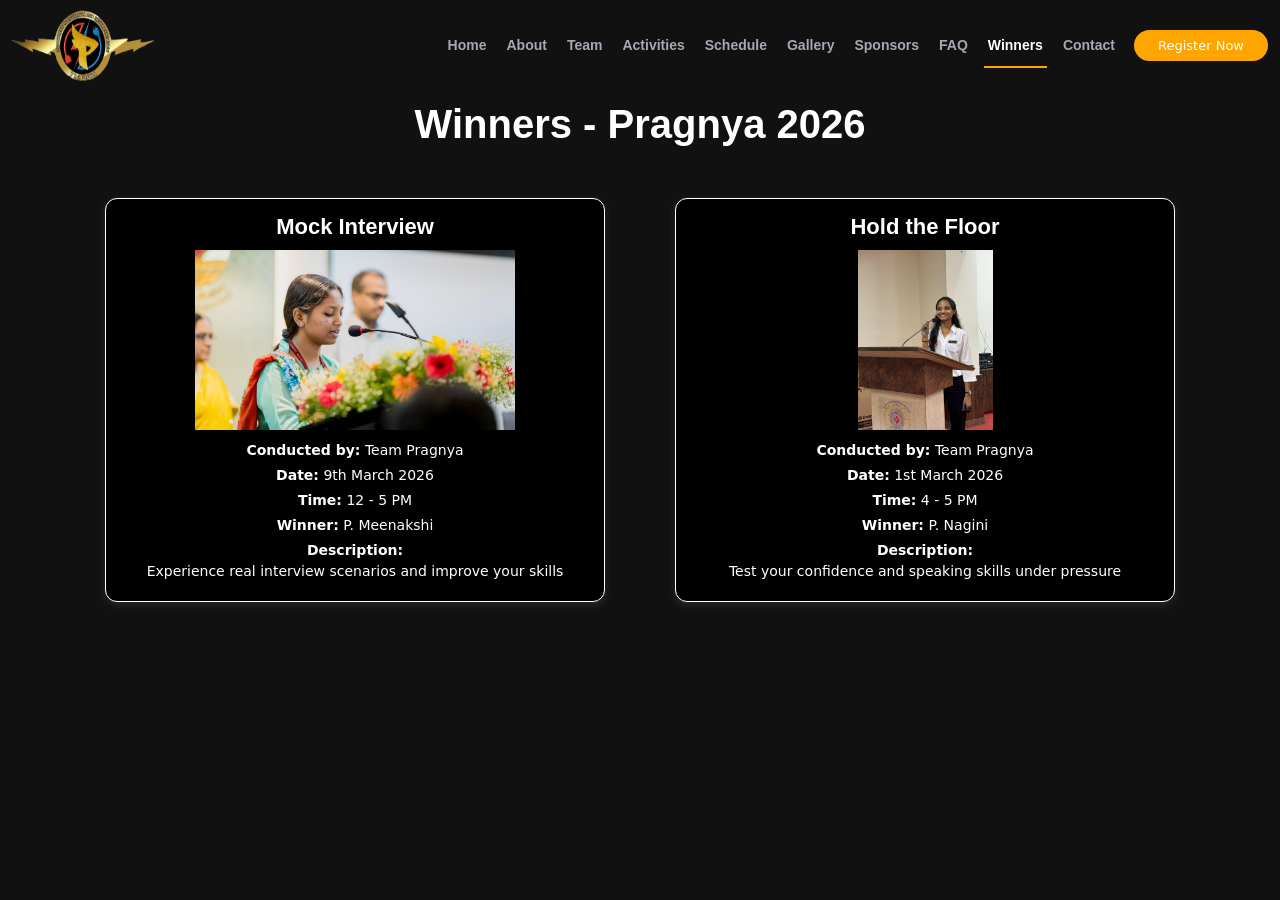
==== pages/activities/winners.html @ f2e07746 "Add files via upload" ====
<!DOCTYPE html>
<html lang="en">
<head>
  <meta charset="utf-8">
  <meta name="viewport" content="width=device-width, initial-scale=1.0">
  <title>Winners - Pragnya 2026</title>

  <!-- CSS -->
  <link href="../../assets/vendor/bootstrap/css/bootstrap.min.css" rel="stylesheet">
  <link href="../../assets/css/style.css" rel="stylesheet">

  <style>
    body{
      background:#111;
    }

    .winner-card{
      background:black;
      color:white;
      border:1px solid white;
      border-radius:12px;
      padding:15px;
      margin:20px auto;
      max-width:500px;
      box-shadow:0 3px 10px rgba(255,255,255,0.1);
      text-align:center;
    }

    .winner-img{
      width:100%;
      max-height:180px;
      object-fit:contain;
      border-radius:6px;
      margin:10px 0;
      display:block;
    }

    .title{
      text-align:center;
      margin-top:100px;
      margin-bottom:30px;
      color:white;
    }

    h1{
      font-weight:bold;
    }

    h3{
      font-size:22px;
      font-weight:bold;
      color:white;
      margin-bottom:10px;
    }

    p{
      font-size:14px;
      margin:4px 0;
    }
  </style>
</head>

<body>

<!-- ======= Header ======= -->
<header id="header" class="d-flex align-items-center ">
  <div class="container-fluid container-xxl d-flex align-items-center">

    <div id="logo" class="me-auto">
      <a href="../../index.html"><img src="../../assets/img/logo.png"></a>
    </div>

    <nav id="navbar" class="navbar order-last order-lg-0">
      <ul>
        <li><a class="nav-link" href="../../index.html#hero">Home</a></li>
        <li><a class="nav-link" href="../../index.html#about">About</a></li>
        <li><a class="nav-link" href="../../index.html#speakers">Team</a></li>
        <li><a class="nav-link" href="../../index.html#activities">Activities</a></li>
        <li><a class="nav-link" href="../../index.html#schedule">Schedule</a></li>
        <li><a class="nav-link" href="../../index.html#gallery">Gallery</a></li>
        <li><a class="nav-link" href="../../index.html#supporters">Sponsors</a></li>
        <li><a class="nav-link" href="../../index.html#faq">FAQ</a></li>
        <li><a class="nav-link active" href="../../pages/activities/winners.html">Winners</a></li>
        <li><a class="nav-link" href="../../index.html#footer">Contact</a></li>
      </ul>
      <i class="bi bi-list mobile-nav-toggle"></i>
    </nav>

    <a class="buy-tickets" href="../activities/workshops.html">Register Now</a>
  </div>
</header>
<!-- End Header -->

<div class="container">

  <div class="title">
    <h1><font color="white"><b>Winners - Pragnya 2026</b></font></h1>
  </div>

  <div class="row">

    <!-- Mock Interview -->
    <div class="col-md-6">
      <div class="winner-card">

        <h3>Mock Interview</h3>

        <img src="../../assets/img/meen.jpeg" class="winner-img">

        <p><strong>Conducted by:</strong> Team Pragnya</p>
        <p><strong>Date:</strong> 9th March 2026</p>
        <p><strong>Time:</strong> 12 - 5 PM</p>
        <p><strong>Winner:</strong> P. Meenakshi</p>

        <p><strong>Description:</strong><br>
        Experience real interview scenarios and improve your skills</p>
      </div>
    </div>

    <!-- Hold the Floor -->
    <div class="col-md-6">
      <div class="winner-card">

        <h3>Hold the Floor</h3>

        <img src="../../assets/img/idp.jpeg" class="winner-img">

        <p><strong>Conducted by:</strong> Team Pragnya</p>
        <p><strong>Date:</strong> 1st March 2026</p>
        <p><strong>Time:</strong> 4 - 5 PM</p>
        <p><strong>Winner:</strong> P. Nagini</p>

        <p><strong>Description:</strong><br>
        Test your confidence and speaking skills under pressure</p>
      </div>
    </div>

  </div>

</div>

<!-- JS -->
<script src="../../assets/vendor/bootstrap/js/bootstrap.bundle.min.js"></script>
<script src="../../assets/js/main.js"></script>

</body>
</html>
---- assets/css/style.css ----
------------------------------------------------------------
#General
--------------------------------------------------------------*/
body {
  background: #fff;
  color: #2f3138;
  font-family: "Open Sans", sans-serif;
}

a {
  color: orange;
  text-decoration: none;
  transition: 0.5s;
}

a:hover,
a:active,
a:focus {
  color: orange;
  outline: none;
  text-decoration: none;
}

p {
  padding: 0;
  margin: 0 0 30px 0;
}

h1,
h2,
h3,
h4,
h5,
h6 {
  font-family: "Raleway", sans-serif;
  font-weight: 400;
  margin: 0 0 20px 0;
  padding: 0;
  color: black;
}

.main-page {
  margin-top: 70px;
}

/* Prelaoder */
#preloader {
  position: fixed;
  left: 0;
  top: 0;
  z-index: 999;
  width: 100%;
  height: 100%;
  overflow: visible;
  background: #fff url("../img/preloader.svg") no-repeat center center;
}

/*--------------------------------------------------------------
# Back to top button
--------------------------------------------------------------*/
.back-to-top {
  position: fixed;
  visibility: hidden;
  opacity: 0;
  right: 15px;
  bottom: 15px;
  z-index: 996;
  background: orange;
  width: 40px;
  height: 40px;
  border-radius: 50px;
  transition: all 0.4s;
}

.back-to-top i {
  font-size: 28px;
  color: #fff;
  line-height: 0;
}

.back-to-top:hover {
  background: gray;
  color: #fff;
}

.back-to-top.active {
  visibility: visible;
  opacity: 1;
}

/*--------------------------------------------------------------
# Sections Header
--------------------------------------------------------------*/
.section-header {
  margin-bottom: 60px;
  position: relative;
  padding-bottom: 20px;
}

.section-header::before {
  content: "";
  position: absolute;
  display: block;
  width: 60px;
  height: 5px;
  background: orange;
  bottom: 0;
  left: calc(50% - 25px);
}

.section-header h2 {
  font-size: 36px;
  text-transform: uppercase;
  text-align: center;
  font-weight: 700;
  margin-bottom: 10px;
}

.section-header h3 {
  font-size: 24px;
  text-transform: uppercase;
  text-align: center;
  font-weight: 600;
  /* margin-bottom: 6px; */
}

.section-header p {
  text-align: center;
  padding: 0;
  margin: 0;
  font-size: 18px;
  font-weight: 500;
  color: #9195a2;
}

.section-with-bg {
  background-color: #f6f7fd;
}

/*--------------------------------------------------------------
# Header
--------------------------------------------------------------*/
#header {
  height: 90px;
  position: fixed;
  left: 0;
  top: 0;
  right: 0;
  transition: all 0.5s;
  z-index: 997;
}

#header.header-scrolled,
#header.header-inner {
  background: rgba(0, 0, 0, 0.98);
  height: 70px;
}

#header #logo h1 {
  font-size: 36px;
  margin: 0;
  font-family: "Raleway", sans-serif;
  font-weight: 700;
  letter-spacing: 3px;
  text-transform: uppercase;
}

#header #logo h1 span {
  color: orange;
}

#header #logo h1 a,
#header #logo h1 a:hover {
  color: #fff;
}

#header #logo img {
  padding:0;
  margin:0;
  
  height: 200px;
 
  /* max-height: 40px; */
  
  margin-left: -10px;
  width:160px;
  max-height:fit-content;
}

@media (max-width: 400px) {
  #header #logo img {
    max-height: 130px;
    margin-left: 0px;
  }
}

/*--------------------------------------------------------------
# Buy Tickets
--------------------------------------------------------------*/
.buy-tickets {
  color: #fff;
  background: orange;
  padding: 7px 22px;
  margin: 0 0 0 15px;
  border-radius: 50px;
  border: 2px solid orange;
  transition: all ease-in-out 0.3s;
  font-weight: 500;
  line-height: 1;
  font-size: 13px;
  white-space: nowrap;
}

.buy-tickets:hover {
  background: none;
  color: #fff;
}

.buy-tickets:focus {
  color: #fff;
}

@media (max-width: 992px) {
  .buy-tickets {
    margin: 0 15px 0 0;
  }
}

/*--------------------------------------------------------------
# Navigation Menu
--------------------------------------------------------------*/
/**
* Desktop Navigation 
*/
.navbar {
  padding: 0;
}

.navbar ul {
  margin: 0;
  padding: 0;
  display: flex;
  list-style: none;
  align-items: center;
}

.navbar li {
  position: relative;
}

.navbar>ul>li {
  white-space: nowrap;
  padding: 10px 0 10px 12px;
}

.navbar a,
.navbar a:focus {
  display: flex;
  align-items: center;
  justify-content: space-between;
  color: rgba(202, 206, 221, 0.8);
  font-family: "Raleway", sans-serif;
  font-weight: 600;
  font-size: 14px;
  white-space: nowrap;
  transition: 0.3s;
  position: relative;
  padding: 6px 4px;
}

.navbar a i,
.navbar a:focus i {
  font-size: 12px;
  line-height: 0;
  margin-left: 5px;
}

.navbar>ul>li>a:before {
  content: "";
  position: absolute;
  width: 0;
  height: 2px;
  bottom: -6px;
  left: 0;
  background-color: orange;
  visibility: hidden;
  transition: all 0.3s ease-in-out 0s;
}

.navbar a:hover:before,
.navbar li:hover>a:before,
.navbar .active:before {
  visibility: visible;
  width: 100%;
}

.navbar a:hover,
.navbar .active,
.navbar .active:focus,
.navbar li:hover>a {
  color: #fff;
}

.navbar .dropdown ul {
  display: block;
  position: absolute;
  left: 12px;
  top: calc(100% + 30px);
  margin: 0;
  padding: 10px 0;
  z-index: 99;
  opacity: 0;
  visibility: hidden;
  background: #fff;
  box-shadow: 0px 0px 30px rgba(127, 137, 161, 0.25);
  transition: 0.3s;
}

.navbar .dropdown ul li {
  min-width: 200px;
}

.navbar .dropdown ul a {
  padding: 10px 20px;
  font-size: 14px;
  text-transform: none;
  color: #060c22;
}

.navbar .dropdown ul a i {
  font-size: 12px;
}

.navbar .dropdown ul a:hover,
.navbar .dropdown ul .active:hover,
.navbar .dropdown ul li:hover>a {
  color: orange;
}

.navbar .dropdown:hover>ul {
  opacity: 1;
  top: 100%;
  visibility: visible;
}

.navbar .dropdown .dropdown ul {
  top: 0;
  left: calc(100% - 30px);
  visibility: hidden;
}

.navbar .dropdown .dropdown:hover>ul {
  opacity: 1;
  top: 0;
  left: 100%;
  visibility: visible;
}

@media (max-width: 1366px) {
  .navbar .dropdown .dropdown ul {
    left: -90%;
  }

  .navbar .dropdown .dropdown:hover>ul {
    left: -100%;
  }
}

/**
* Mobile Navigation 
*/
.mobile-nav-toggle {
  color: #fff;
  font-size: 28px;
  cursor: pointer;
  display: none;
  line-height: 0;
  transition: 0.5s;
}

@media (max-width: 991px) {
  .mobile-nav-toggle {
    display: block;
  }

  .navbar ul {
    display: none;
  }
}

.navbar-mobile {
  position: fixed;
  overflow: hidden;
  top: 0;
  right: 0;
  left: 0;
  bottom: 0;
  background: rgba(0, 0, 0, 0.9);
  transition: 0.3s;
  z-index: 999;
}

.navbar-mobile .mobile-nav-toggle {
  position: absolute;
  top: 15px;
  right: 15px;
}

.navbar-mobile ul {
  display: block;
  position: absolute;
  top: 55px;
  right: 15px;
  bottom: 15px;
  left: 15px;
  padding: 10px 0;
  background-color: #fff;
  overflow-y: auto;
  transition: 0.3s;
}

.navbar-mobile>ul>li {
  padding: 0;
}

.navbar-mobile a:hover:before,
.navbar-mobile li:hover>a:before,
.navbar-mobile .active:before {
  visibility: hidden;
}

.navbar-mobile a,
.navbar-mobile a:focus {
  padding: 10px 20px;
  font-size: 15px;
  color: #000104;
}

.navbar-mobile a:hover,
.navbar-mobile .active,
.navbar-mobile li:hover>a {
  color: orange;
}

.navbar-mobile .getstarted,
.navbar-mobile .getstarted:focus {
  margin: 15px;
}

.navbar-mobile .dropdown ul {
  position: static;
  display: none;
  margin: 10px 20px;
  padding: 10px 0;
  z-index: 99;
  opacity: 1;
  visibility: visible;
  background: #fff;
  box-shadow: 0px 0px 30px rgba(127, 137, 161, 0.25);
}

.navbar-mobile .dropdown ul li {
  min-width: 200px;
}

.navbar-mobile .dropdown ul a {
  padding: 10px 20px;
}

.navbar-mobile .dropdown ul a i {
  font-size: 12px;
}

.navbar-mobile .dropdown ul a:hover,
.navbar-mobile .dropdown ul .active:hover,
.navbar-mobile .dropdown ul li:hover>a {
  color: orange;
}

.navbar-mobile .dropdown>.dropdown-active {
  display: block;
}

/*--------------------------------------------------------------
# Hero Section
--------------------------------------------------------------*/
#hero {
  width: 100%;
  height: 100vh;
  background: url(../img/sample.gif) top center;
  background-size: cover;
  overflow: hidden;
  position: relative;
}

@media (min-width: 1024px) {
  #hero {
    background-attachment: Scroll;
  }
}

#hero:before {
  content: "";
  background: rgba(0, 0, 0, 0.515);
  position: absolute;
  bottom: 0;
  top: 0;
  left: 0;
  right: 0;
}

#hero .hero-container {
  position: absolute;
  bottom: 0;
  left: 0;
  top: 90px;
  right: 0;
  display: flex;
  justify-content: center;
  align-items: center;
  flex-direction: column;
  text-align: center;
  padding: 0 15px;
}

@media (max-width: 991px) {
  #hero .hero-container {
    top: 70px;
  }
}

#hero h1 {
  color: #fff;
  font-family: "Raleway", sans-serif;
  font-size: 56px;
  font-weight: 600;
  text-transform: uppercase;
}

#hero h1 span {
  color: orange;
}

@media (max-width: 991px) {
  #hero h1 {
    font-size: 34px;
  }
}

#hero p {
  color: #ebebeb;
  font-weight: 700;
  font-size: 20px;
}

@media (max-width: 991px) {
  #hero p {
    font-size: 16px;
  }
}

#hero .play-btn {
  width: 94px;
  height: 94px;
  background: radial-gradient(orange 50%, rgba(101, 111, 150, 0.15) 52%);
  border-radius: 50%;
  display: block;
  position: relative;
  overflow: hidden;
}

#hero .play-btn::after {
  content: "";
  position: absolute;
  left: 50%;
  top: 50%;
  transform: translateX(-40%) translateY(-50%);
  width: 0;
  height: 0;
  border-top: 10px solid transparent;
  border-bottom: 10px solid transparent;
  border-left: 15px solid #fff;
  z-index: 100;
  transition: all 400ms cubic-bezier(0.55, 0.055, 0.675, 0.19);
}

#hero .play-btn:before {
  content: "";
  position: absolute;
  width: 120px;
  height: 120px;
  animation-delay: 0s;
  animation: pulsate-btn 2s;
  animation-direction: forwards;
  animation-iteration-count: infinite;
  animation-timing-function: steps;
  opacity: 1;
  border-radius: 50%;
  border: 2px solid rgba(163, 163, 163, 0.4);
  top: -15%;
  left: -15%;
  background: rgba(198, 16, 0, 0);
}

#hero .play-btn:hover::after {
  border-left: 15px solid orange;
  transform: scale(20);
}

#hero .play-btn:hover::before {
  content: "";
  position: absolute;
  left: 50%;
  top: 50%;
  transform: translateX(-40%) translateY(-50%);
  width: 0;
  height: 0;
  border: none;
  border-top: 10px solid transparent;
  border-bottom: 10px solid transparent;
  border-left: 15px solid #fff;
  z-index: 200;
  animation: none;
  border-radius: 0;
}

#hero .about-btn {
  font-family: "Raleway", sans-serif;
  font-weight: 500;
  font-size: 14px;
  letter-spacing: 1px;
  display: inline-block;
  padding: 12px 32px;
  border-radius: 50px;
  transition: 0.5s;
  line-height: 1;
  margin: 10px;
  color: #fff;
  animation-delay: 0.8s;
  border: 2px solid orange;
}

#hero .about-btn:hover {
  background: orange;
  color: #fff;
}

@keyframes pulsate-btn {
  0% {
    transform: scale(0.6, 0.6);
    opacity: 1;
  }

  100% {
    transform: scale(1, 1);
    opacity: 0;
  }
}

/*--------------------------------------------------------------
# About Section
--------------------------------------------------------------*/
#about {
  background: url("../img/about-bg.jpg");
  background-size: cover;
  overflow: hidden;
  position: relative;
  color: #fff;
  padding: 60px 0 40px 0;
}

@media (min-width: 1024px) {
  #about {
    background-attachment: fixed;
  }
}

#about:before {
  content: "";
  background: rgba(0, 0, 0, 0.6);
  position: absolute;
  bottom: 0;
  top: 0;
  left: 0;
  right: 0;
}

#about h2 {
  font-size: 36px;
  font-weight: bold;
  margin-bottom: 10px;
  color: #fff;
}

#about h3 {
  font-size: 18px;
  font-weight: bold;
  text-transform: uppercase;
  margin-bottom: 10px;
  color: #fff;
}

#about p {
  font-size: 14px;
  margin-bottom: 20px;
  color: #fff;
}

/*--------------------------------------------------------------
# Speakers Section
--------------------------------------------------------------*/
#speakers {
  padding: 60px 0 30px 0;
}

#speakers .speaker {
  position: relative;
  overflow: hidden;
  margin-bottom: 30px;
  border-radius: 50%;
  aspect-ratio: 1 / 1;
}

#speakers .speaker img {
  width: 100%;
  height: 100%;
  object-fit: cover;
}

#speakers .speaker img.speaker-coord-1,
#speakers .speaker img.speaker-coord-2 {
  object-position: center center;
  transform-origin: center center;
}

#speakers .speaker img.speaker-coord-1 {
  transform: scale(1.35) translate(-25%, 8%);
}

#speakers .speaker img.speaker-coord-2 {
  transform: scale(1.35) translate(-7%, -10%);
}

#speakers .speaker .details {
  background: rgba(0, 0, 0, 0.76);
  position: absolute;
  left: 0;
  bottom: -40px;
  right: 0;
  text-align: center;
  padding-top: 10px;
  transition: all 300ms cubic-bezier(0.645, 0.045, 0.355, 1);
}

#speakers .speaker .details h3 {
  color: #fff;
  font-size: 22px;
  font-weight: 600;
  margin-bottom: 5px;
}

#speakers .speaker .details p {
  color: #fff;
  font-size: 15px;
  margin-bottom: 10px;
  font-style: italic;
}

#speakers .speaker .details .social {
  height: 40px;
}

#speakers .speaker .details .social i {
  line-height: 0;
  margin: 0 2px;
}

#speakers .speaker .details a {
  color: #fff;
}

#speakers .speaker .details a:hover {
  color: orange;
}

#speakers .speaker:hover .details {
  bottom: 0;
}

#speakers-details {
  padding: 60px 0;
}

#speakers-details .details h2 {
  color: black;
  font-size: 28px;
  font-weight: 700;
  margin-bottom: 10px;
}

#speakers-details .details .social {
  margin-bottom: 15px;
}

#speakers-details .details .social a {
  background: #e9edfb;
  color: black;
  line-height: 1;
  display: inline-block;
  text-align: center;
  border-radius: 50%;
  width: 36px;
  height: 36px;
  display: inline-flex;
  align-items: center;
  justify-content: center;
}

#speakers-details .details .social a:hover {
  background: orange;
  color: #fff;
}

#speakers-details .details .social a i {
  font-size: 16px;
  line-height: 0;
}

#speakers-details .details p {
  color: black;
  font-size: 15px;
  margin-bottom: 10px;
}

@media (max-width: 992px) {
  #speakers .speaker .details h3 {
    font-size: 16px;
    margin-bottom: 3px;
  }

  #speakers .speaker .details p {
    font-size: 10px;
    margin-bottom: 5px;
  }
}

/*--------------------------------------------------------------
# Schedule Section
--------------------------------------------------------------*/
#schedule {
  padding: 60px 0 60px 0;
}

#schedule .nav-tabs {
  text-align: center;
  margin: auto;
  display: block;
  border-bottom: 0;
  margin-bottom: 30px;
}

#schedule .nav-tabs li {
  display: inline-block;
  margin-bottom: 0;
}

#schedule .nav-tabs a {
  border: none;
  border-radius: 50px;
  font-weight: 600;
  background-color: black;
  color: #fff;
  padding: 10px 100px;
}

@media (max-width: 991px) {
  #schedule .nav-tabs a {
    padding: 8px 60px;
    margin-bottom: 8px;
  }
}

@media (max-width: 767px) {
  #schedule .nav-tabs a {
    padding: 8px 50px;
  }
}

@media (max-width: 480px) {
  #schedule .nav-tabs a {
    padding: 8px 30px;
  }
}

#schedule .nav-tabs a.active {
  background-color: orange;
  color: #fff;
}

#schedule .sub-heading {
  text-align: center;
  font-size: 18px;
  font-style: italic;
  margin: 0 auto 30px auto;
}

@media (min-width: 991px) {
  #schedule .sub-heading {
    width: 75%;
  }
}

#schedule .tab-pane {
  transition: ease-in-out 0.2s;
}

#schedule .schedule-item {
  border-bottom: 1px solid #cad4f6;
  padding-top: 15px;
  padding-bottom: 15px;
  transition: background-color ease-in-out 0.3s;
}

#schedule .schedule-item:hover {
  background-color: #fff;
}

#schedule .schedule-item time {
  padding-bottom: 5px;
  display: inline-block;
}

#schedule .schedule-item .speaker {
  width: 60px;
  height: 60px;
  overflow: hidden;
  border-radius: 50%;
  float: left;
  margin: 0 10px 10px 0;
}

#schedule .schedule-item .speaker img {
  height: 100%;
  transform: translateX(-50%);
  margin-left: 50%;
  transition: all ease-in-out 0.3s;
}

#schedule .schedule-item h4 {
  font-size: 18px;
  font-weight: 600;
  margin-bottom: 5px;
}

#schedule .schedule-item h4 span {
  font-style: italic;
  color: rgb(100, 100, 100);
  font-weight: normal;
  font-size: 16px;
}

#schedule .schedule-item p {
  font-style: italic;
  color: rgb(38, 38, 38);
  margin-bottom: 0;
}

/*--------------------------------------------------------------
# Activities Section
--------------------------------------------------------------*/
#activities {
  padding: 60px 0;
}

#activities .activity {
  border: 1px solid #e0e5fa;
  background: #fff;
  margin-bottom: 30px;
}

#activities .activity:hover .activity-img img {
  transform: scale(1.1);
}

#activities .activity-img {
  overflow: hidden;
  margin-bottom: 15px;
}

#activities .activity-img img {
  transition: 0.3s ease-in-out;
}

#activities h3 {
  font-weight: 600;
  font-size: 20px;
  margin-bottom: 5px;
  padding: 0 20px;
}

#activities a {
  color: black;
  font-weight: 700;
}

#activities a:hover {
  color: orange;
}

#activities .stars {
  padding: 0 20px;
  margin-bottom: 5px;
}

#activities .stars i {
  color: rgb(255, 195, 29);
}

#activities .activity-line {
  padding: 0 20px;
  margin-bottom: 20px;
  color: #303030;
  font-style: italic;
  font-size: 15px;
}

/*--------------------------------------------------------------
# Gallery Section
--------------------------------------------------------------*/
#gallery {
  padding: 60px;
  overflow: hidden;
}

#gallery .swiper-pagination {
  margin-top: 20px;
  position: relative;
}

#gallery .swiper-pagination .swiper-pagination-bullet {
  width: 12px;
  height: 12px;
  background-color: #fff;
  opacity: 1;
  border: 1px solid orange;
}

#gallery .swiper-pagination .swiper-pagination-bullet-active {
  background-color: orange;
}

#gallery .swiper-slide-active {
  text-align: center;
}

@media (min-width: 992px) {
  #gallery .swiper-wrapper {
    padding: 40px 0;
  }

  #gallery .swiper-slide-active {
    border: 5px solid orange;
    padding: 4px;
    background: #fff;
    z-index: 1;
    transform: scale(1.15);
    margin-top: 6px;
  }
}

/*--------------------------------------------------------------
# Sponsors Section
--------------------------------------------------------------*/
#supporters {
  padding: 60px 0;
}

#supporters .supporters-wrap {
  /* border-top: 1px solid #e0e5fa; */
  /* border-left: 1px solid #e0e5fa; */
  margin-bottom: 30px;
}

#supporters .supporter-logo {
  padding: 0px 30px;
  display: flex;
  justify-content: center;
  align-items: center;
  border-right: 1px solid #00000021;
  border-bottom: 1px solid #00000021;
  overflow: hidden;
  background: rgba(255, 255, 255, 0.5);
  height: 120px;
  cursor: pointer;
}

#supporters .supporter-logo:hover {
  border-right: 1px solid #00000051;
  border-bottom: 1px solid #00000051;
}

#supporters .supporter-logo:hover img {
  transform: scale(1.2);
}

#supporters img {
  transition: all 0.4s ease-in-out;
  border-radius: 0px 30px;
  border-right: 1px solid #00000021;
  border-bottom: 1px solid #00000021;
}

.sponsor-box {
  max-width: fit-content;
  display: block;
  margin: auto;
}

@media(max-width: 924px) {
  .sponsor-box {
    margin-bottom: 15px;
  }
}

/*--------------------------------------------------------------
# F.A.Q Section
--------------------------------------------------------------*/
#faq {
  padding: 60px 0;
}

#faq .faq-list {
  padding: 0;
  list-style: none;
}

#faq .faq-list li {
  border-bottom: 1px solid #e9eaed;
  margin-bottom: 20px;
  padding-bottom: 20px;
}

#faq .faq-list .question {
  display: block;
  position: relative;
  font-family: orange;
  font-size: 18px;
  line-height: 24px;
  font-weight: 400;
  padding-left: 25px;
  cursor: pointer;
  color: rgb(255, 189, 66);
  transition: 0.3s;
}

#faq .faq-list i {
  font-size: 16px;
  position: absolute;
  left: 0;
  top: -2px;
}

#faq .faq-list p {
  margin-bottom: 0;
  padding: 10px 0 0 25px;
}

#faq .faq-list .icon-show {
  display: none;
}

#faq .faq-list .collapsed {
  color: black;
}

#faq .faq-list .collapsed:hover {
  color: orange;
}

#faq .faq-list .collapsed .icon-show {
  display: inline-block;
  transition: 0.6s;
}

#faq .faq-list .collapsed .icon-close {
  display: none;
  transition: 0.6s;
}

/*--------------------------------------------------------------
# Register Section
--------------------------------------------------------------*/
#register {
  padding: 60px;
  background: url(../img/bg.jpg) center center no-repeat;
  background-size: cover;
  overflow: hidden;
  position: relative;
}

#register:before {
  content: "";
  background: rgba(6, 12, 34, 0.6);
  position: absolute;
  bottom: 0;
  top: 0;
  left: 0;
  right: 0;
}

@media (min-width: 1024px) {
  #register {
    background-attachment: fixed;
  }
}

#register .section-header h2,
#register p {
  color: #fff;
}

#register button {
  border: 0;
  padding: 7px 30px;
  cursor: pointer;
  background: orange;
  color: #fff;
  transition: all 0.3s ease;
  outline: none;
  font-size: 14px;
  border-radius: 50px;
  justify-content: center;
  align-items: center;

  margin: 0;
  position: absolute;
  left: 44.5%;
  -ms-transform: translateY(-50%);
  transform: translateY(-50%);

  font-weight: 600;
  border: solid 3px orange;
}

#register button:hover {
  background-color: rgba(255, 255, 255, 0);
  border: solid 3px orange;
  background-color: black;
}

@media (max-width: 460px) {
  #register button {
    margin-top: 10px;
    left: 23%;
  }
}

/*--------------------------------------------------------------
# Footer
--------------------------------------------------------------*/
.footer {
  font-size: 14px;
  background-color: black;
  padding: 50px 0;
  color: #eee;
}

.footer .icon {
  margin-right: 15px;
  font-size: 24px;
  line-height: 0;
}

.footer h4 {
  font-size: 16px;
  font-weight: bold;
  position: relative;
  padding-bottom: 5px;
  color: #fff;
}

.footer .footer-links {
  margin-bottom: 30px;
}

.footer .footer-links ul {
  list-style: none;
  padding: 0;
  margin: 0;
}

.footer .footer-links ul li {
  padding: 10px 0;
  display: flex;
  align-items: center;
  color: orange;
}

.footer .footer-links ul li:first-child {
  padding-top: 0;
}

.footer .footer-links ul a {
  color: #eee;
  transition: 0.3s;
  display: inline-block;
  line-height: 1;
}

.footer .footer-links ul a:hover {
  color: orange;
}

.footer .social-links a {
  display: flex;
  align-items: center;
  justify-content: center;
  width: 40px;
  height: 40px;
  border-radius: 50%;
  border: 1px solid rgba(255, 255, 255, 0.2);
  font-size: 16px;
  color: rgba(255, 255, 255, 0.7);
  margin-right: 10px;
  transition: 0.3s;
}

.footer .social-links a:hover {
  background: orange;
  color: #fff;
}

.footer .copyright {
  text-align: center;
  padding-top: 30px;
  border-top: 1px solid rgba(255, 255, 255, 0.1);
}

.footer .credits {
  padding-top: 4px;
  text-align: center;
  font-size: 13px;
}

.footer .credits a {
  text-align: center;
  font-size: 13px;
  color: #ddd;
}

.footer .credits a:hover {
  color: orange;
}


/* =========================================================== */
/* Activities Pages */
/* =========================================================== */

#activity-page-img {
  display: block;
  margin: -10px auto 15px auto;
  width: 250px;
  height: 250px;
  border-radius: 600px;
  border: solid 5px orange;
  box-shadow: 3px 4px #00010427;
  /* margin-bottom: 20px;
  margin-top: 0px; */
}
.countdown{
display:flex;
justify-content:center;
gap:25px;
margin-top:25px;
}

.countdown div{
display:flex;
flex-direction:column;
align-items:stretch;
width:90px;
gap:6px;
}

/* number box */

.countdown span{
background:linear-gradient(135deg,#ffd700,#ffb300);
border-radius:10px;
text-align:center;
font-size:34px;
font-weight:800;
color:#000;
padding:10px 0;
box-shadow:0 0 10px rgba(255,215,0,0.7);
}

/* text box */

.countdown p{
background:linear-gradient(135deg,#ffd700,#ffb300);
border-radius:8px;
text-align:center;
font-size:15px;
font-weight:700;
color:#000 !important;
margin:0;
padding:6px 0;
box-shadow:0 0 8px rgba(255,215,0,0.6);
}
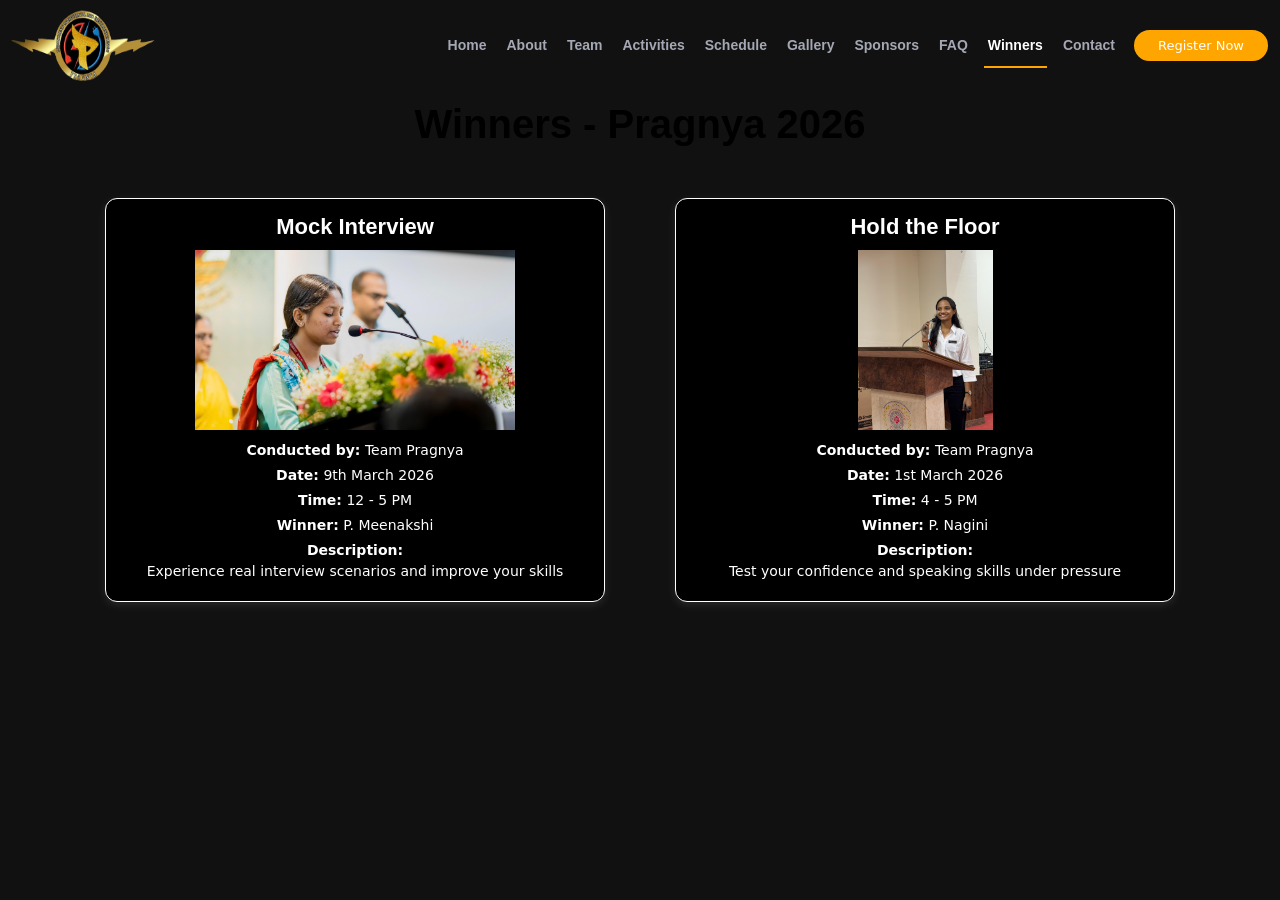
==== commit eb3d6e32: "Update winners.html" ====
--- a/pages/activities/winners.html
+++ b/pages/activities/winners.html
@@ -57,6 +57,17 @@
       font-size:14px;
       margin:4px 0;
     }
+
+    /* MOBILE FIX */
+    @media (max-width:768px){
+      .winner-card{
+        max-width:90%;
+      }
+
+      .title{
+        margin-top:120px;
+      }
+    }
   </style>
 </head>
 
@@ -94,13 +105,13 @@
 <div class="container">
 
   <div class="title">
-    <h1><font color="white"><b>Winners - Pragnya 2026</b></font></h1>
+    <h1>Winners - Pragnya 2026</h1>
   </div>
 
   <div class="row">
 
     <!-- Mock Interview -->
-    <div class="col-md-6">
+    <div class="col-12 col-md-6">
       <div class="winner-card">
 
         <h3>Mock Interview</h3>
@@ -118,7 +129,7 @@
     </div>
 
     <!-- Hold the Floor -->
-    <div class="col-md-6">
+    <div class="col-12 col-md-6">
       <div class="winner-card">
 
         <h3>Hold the Floor</h3>
@@ -144,4 +155,4 @@
 <script src="../../assets/js/main.js"></script>
 
 </body>
-</html>+</html>
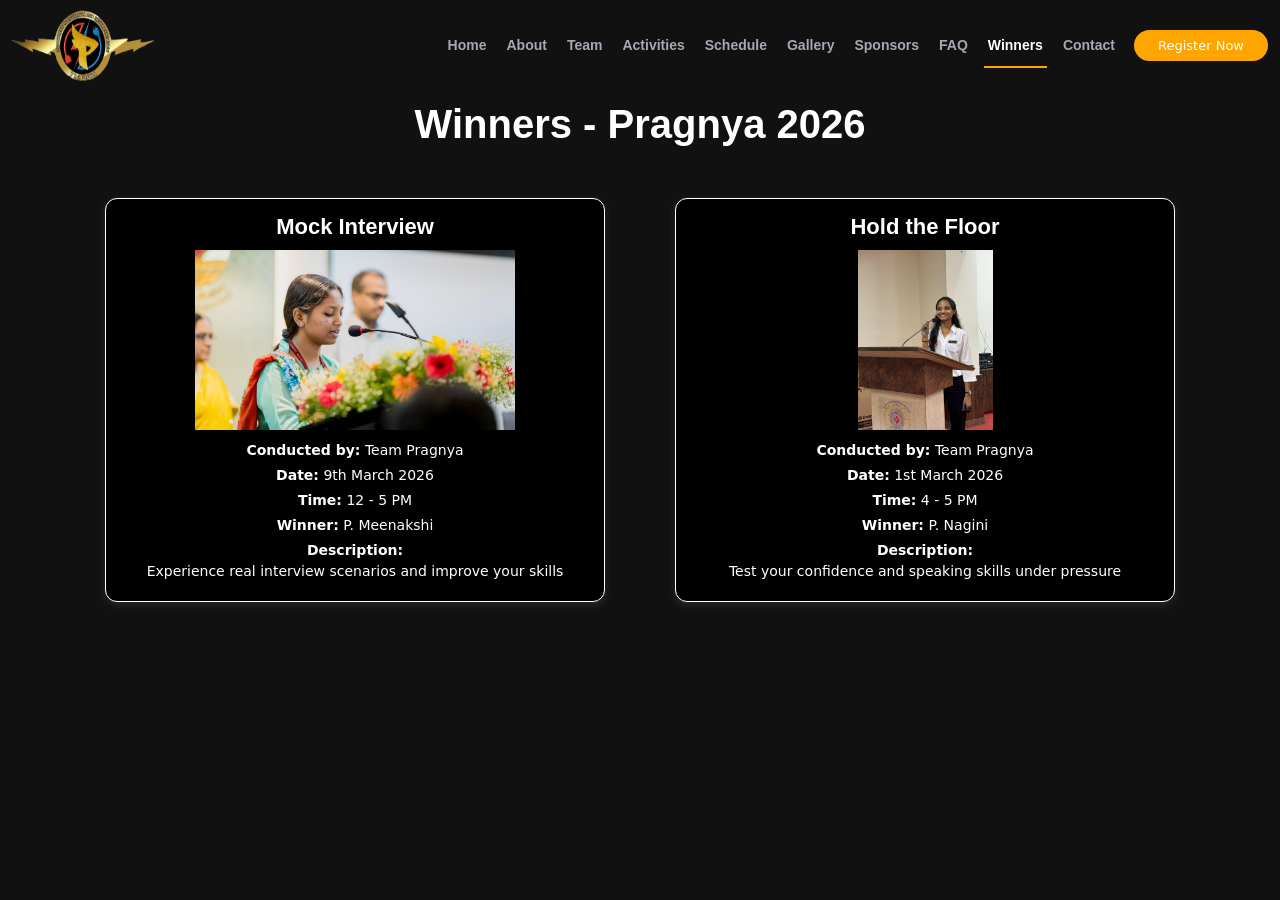
==== commit 5a6bf9d4: "Update winners.html" ====
--- a/pages/activities/winners.html
+++ b/pages/activities/winners.html
@@ -105,7 +105,7 @@
 <div class="container">
 
   <div class="title">
-    <h1>Winners - Pragnya 2026</h1>
+    <h1><font color="white"><b>Winners - Pragnya 2026</b></font></h1>
   </div>
 
   <div class="row">
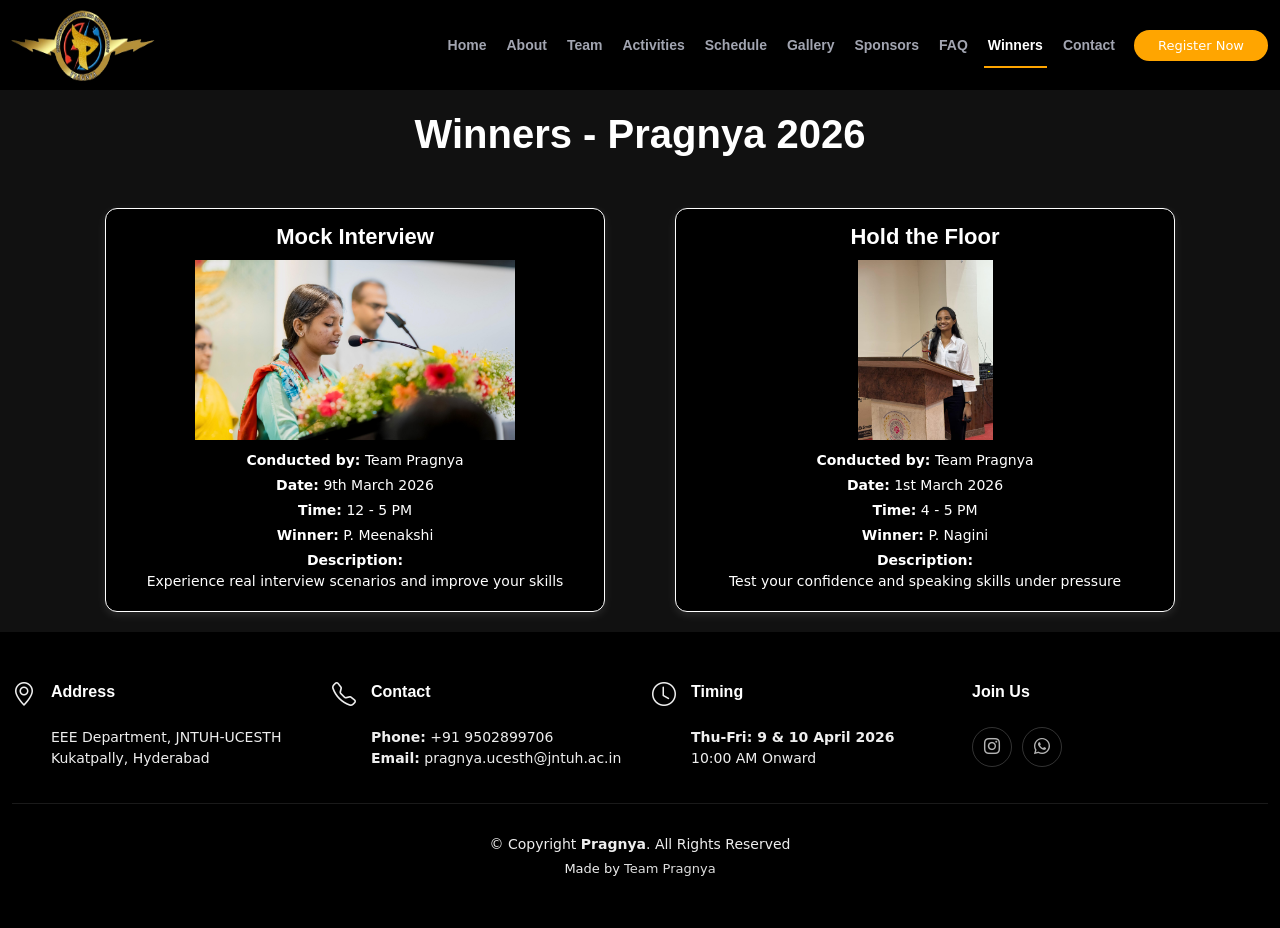
==== commit f63be08f: "Update winners.html" ====
--- a/pages/activities/winners.html
+++ b/pages/activities/winners.html
@@ -5,13 +5,30 @@
   <meta name="viewport" content="width=device-width, initial-scale=1.0">
   <title>Winners - Pragnya 2026</title>
 
+  <!-- Bootstrap -->
+  <link href="../../assets/vendor/bootstrap/css/bootstrap.min.css" rel="stylesheet">
+
+  <!-- ICONS -->
+  <link href="https://cdn.jsdelivr.net/npm/bootstrap-icons@1.10.5/font/bootstrap-icons.css" rel="stylesheet">
+
   <!-- CSS -->
-  <link href="../../assets/vendor/bootstrap/css/bootstrap.min.css" rel="stylesheet">
   <link href="../../assets/css/style.css" rel="stylesheet">
 
   <style>
+    /* ✅ FIX: Make header fixed */
+    #header {
+      position: fixed;
+      top: 0;
+      left: 0;
+      right: 0;
+      z-index: 1100;
+      background: rgba(0,0,0,0.95);
+    }
+
+    /* ✅ FIX: Push content below navbar */
     body{
       background:#111;
+      padding-top:110px;
     }
 
     .winner-card{
@@ -26,6 +43,10 @@
       text-align:center;
     }
 
+    .title h1 {
+      color: #fff;
+    }
+
     .winner-img{
       width:100%;
       max-height:180px;
@@ -37,7 +58,6 @@
 
     .title{
       text-align:center;
-      margin-top:100px;
       margin-bottom:30px;
       color:white;
     }
@@ -58,12 +78,10 @@
       margin:4px 0;
     }
 
-    /* MOBILE FIX */
     @media (max-width:768px){
       .winner-card{
         max-width:90%;
       }
-
       .title{
         margin-top:120px;
       }
@@ -100,55 +118,102 @@
     <a class="buy-tickets" href="../activities/workshops.html">Register Now</a>
   </div>
 </header>
-<!-- End Header -->
-
+
+<!-- ======= Content ======= -->
 <div class="container">
 
   <div class="title">
-    <h1><font color="white"><b>Winners - Pragnya 2026</b></font></h1>
+    <h1><b>Winners - Pragnya 2026</b></h1>
   </div>
 
   <div class="row">
 
-    <!-- Mock Interview -->
     <div class="col-12 col-md-6">
       <div class="winner-card">
-
         <h3>Mock Interview</h3>
-
         <img src="../../assets/img/meen.jpeg" class="winner-img">
-
         <p><strong>Conducted by:</strong> Team Pragnya</p>
         <p><strong>Date:</strong> 9th March 2026</p>
         <p><strong>Time:</strong> 12 - 5 PM</p>
         <p><strong>Winner:</strong> P. Meenakshi</p>
-
         <p><strong>Description:</strong><br>
         Experience real interview scenarios and improve your skills</p>
       </div>
     </div>
 
-    <!-- Hold the Floor -->
     <div class="col-12 col-md-6">
       <div class="winner-card">
-
         <h3>Hold the Floor</h3>
-
         <img src="../../assets/img/idp.jpeg" class="winner-img">
-
         <p><strong>Conducted by:</strong> Team Pragnya</p>
         <p><strong>Date:</strong> 1st March 2026</p>
         <p><strong>Time:</strong> 4 - 5 PM</p>
         <p><strong>Winner:</strong> P. Nagini</p>
-
         <p><strong>Description:</strong><br>
         Test your confidence and speaking skills under pressure</p>
       </div>
     </div>
 
   </div>
-
 </div>
+
+<!-- ======= Footer (FULL WIDTH) ======= -->
+<footer id="footer" class="footer">
+
+  <div class="container-fluid">
+    <div class="row gy-3">
+
+      <div class="col-lg-3 col-md-6 d-flex">
+        <i class="bi bi-geo-alt icon"></i>
+        <div>
+          <h4>Address</h4>
+          <p>EEE Department, JNTUH-UCESTH <br>Kukatpally, Hyderabad</p>
+        </div>
+      </div>
+
+      <div class="col-lg-3 col-md-6 footer-links d-flex">
+        <i class="bi bi-telephone icon"></i>
+        <div>
+          <h4>Contact</h4>
+          <p><strong>Phone:</strong> +91 9502899706<br>
+          <strong>Email:</strong> pragnya.ucesth@jntuh.ac.in</p>
+        </div>
+      </div>
+
+      <div class="col-lg-3 col-md-6 footer-links d-flex">
+        <i class="bi bi-clock icon"></i>
+        <div>
+          <h4>Timing</h4>
+          <p><strong>Thu-Fri: 9 & 10 April 2026</strong><br>
+          10:00 AM Onward</p>
+        </div>
+      </div>
+
+      <div class="col-lg-3 col-md-6 footer-links">
+        <h4>Join Us</h4>
+        <div class="social-links d-flex">
+          <a href="https://www.instagram.com/pragnya.jntuh/" class="instagram">
+            <i class="bi bi-instagram"></i>
+          </a>
+          <a href="https://wa.me/+919502899706" class="whatsapp">
+            <i class="bi bi-whatsapp"></i>
+          </a>
+        </div>
+      </div>
+
+    </div>
+  </div>
+
+  <div class="container-fluid">
+    <div class="copyright text-center">
+      &copy; Copyright <strong><span>Pragnya</span></strong>. All Rights Reserved
+    </div>
+    <div class="credits text-center">
+      Made by <a href="#">Team Pragnya</a>
+    </div>
+  </div>
+
+</footer>
 
 <!-- JS -->
 <script src="../../assets/vendor/bootstrap/js/bootstrap.bundle.min.js"></script>
--- a/assets/css/style.css
+++ b/assets/css/style.css
@@ -1408,4 +1408,121 @@
 margin:0;
 padding:6px 0;
 box-shadow:0 0 8px rgba(255,215,0,0.6);
-}+}
+
+
+/* ================= MOBILE FIX FINAL ================= */
+
+/* Prevent horizontal scroll */
+body {
+  overflow-x: hidden;
+}
+
+/* HERO FIX */
+@media (max-width: 768px) {
+  #hero {
+    height: auto !important;
+    min-height: 100vh;
+    padding: 100px 10px 40px;
+  }
+
+  #hero .hero-container {
+    position: relative !important;
+    top: 0 !important;
+    padding: 10px;
+  }
+
+  #hero h1 {
+    font-size: 28px !important;
+  }
+
+  #hero p {
+    font-size: 14px !important;
+  }
+}
+
+/* COUNTDOWN FIX (VERY IMPORTANT) */
+@media (max-width: 768px) {
+  .countdown {
+    display: flex;
+    flex-wrap: wrap;
+    justify-content: center;
+    gap: 8px;
+  }
+
+  .countdown div {
+    width: 60px !important;
+  }
+
+  .countdown span {
+    font-size: 16px !important;
+    padding: 6px 0;
+  }
+
+  .countdown p {
+    font-size: 10px !important;
+    padding: 4px 0;
+  }
+}
+
+/* ABOUT SECTION FIX */
+@media (max-width: 768px) {
+  #about {
+    padding: 40px 15px !important;
+  }
+
+  #about h2 {
+    font-size: 26px;
+  }
+
+  #about p {
+    font-size: 14px;
+  }
+}
+
+/* NAVBAR FIX */
+@media (max-width: 768px) {
+  #header {
+    height: 70px;
+  }
+
+  #header #logo img {
+    height: 120px;
+    width: auto;
+  }
+}
+
+/* GENERAL TEXT FIX */
+@media (max-width: 768px) {
+  h1, h2 {
+    font-size: 26px !important;
+  }
+
+  h3 {
+    font-size: 18px !important;
+  }
+}
+
+
+@media (max-width: 991px){
+
+  .navbar ul{
+    display:none;
+  }
+
+  .navbar.navbar-mobile ul{
+    display:block;
+    position:absolute;
+    top:70px;
+    left:0;
+    right:0;
+    background:#000;
+    padding:20px;
+    z-index:999;
+  }
+
+  .navbar.navbar-mobile ul li{
+    padding:10px;
+    text-align:center;
+  }
+}
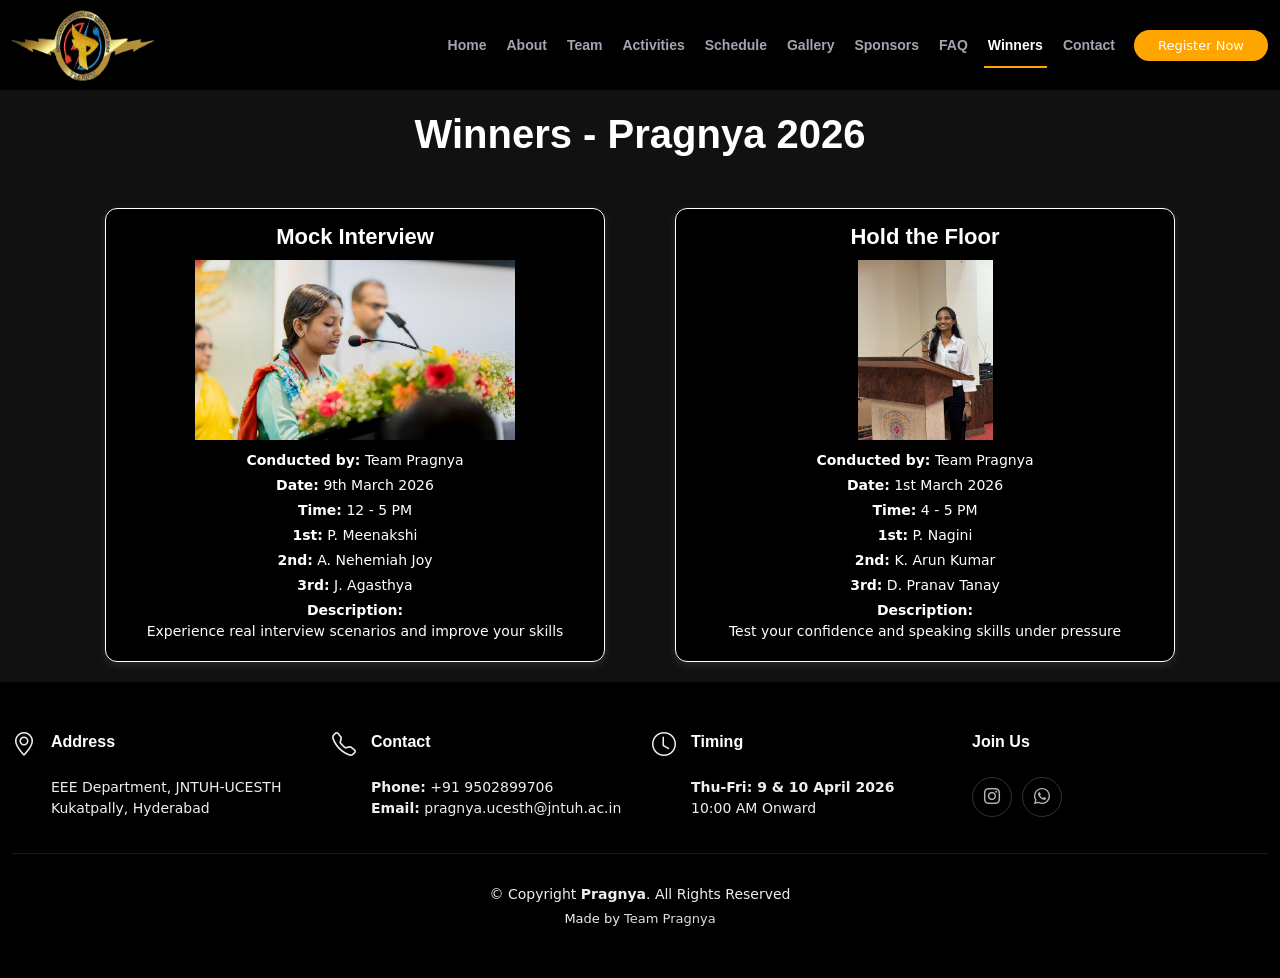
==== commit 47524503: "Update winners.html" ====
--- a/pages/activities/winners.html
+++ b/pages/activities/winners.html
@@ -15,7 +15,6 @@
   <link href="../../assets/css/style.css" rel="stylesheet">
 
   <style>
-    /* ✅ FIX: Make header fixed */
     #header {
       position: fixed;
       top: 0;
@@ -25,7 +24,6 @@
       background: rgba(0,0,0,0.95);
     }
 
-    /* ✅ FIX: Push content below navbar */
     body{
       background:#111;
       padding-top:110px;
@@ -91,7 +89,6 @@
 
 <body>
 
-<!-- ======= Header ======= -->
 <header id="header" class="d-flex align-items-center ">
   <div class="container-fluid container-xxl d-flex align-items-center">
 
@@ -119,7 +116,6 @@
   </div>
 </header>
 
-<!-- ======= Content ======= -->
 <div class="container">
 
   <div class="title">
@@ -128,6 +124,7 @@
 
   <div class="row">
 
+    <!-- Mock Interview -->
     <div class="col-12 col-md-6">
       <div class="winner-card">
         <h3>Mock Interview</h3>
@@ -135,12 +132,17 @@
         <p><strong>Conducted by:</strong> Team Pragnya</p>
         <p><strong>Date:</strong> 9th March 2026</p>
         <p><strong>Time:</strong> 12 - 5 PM</p>
-        <p><strong>Winner:</strong> P. Meenakshi</p>
+
+        <p><strong>1st:</strong> P. Meenakshi</p>
+        <p><strong>2nd:</strong> A. Nehemiah Joy</p>
+        <p><strong>3rd:</strong> J. Agasthya</p>
+
         <p><strong>Description:</strong><br>
         Experience real interview scenarios and improve your skills</p>
       </div>
     </div>
 
+    <!-- Hold the Floor -->
     <div class="col-12 col-md-6">
       <div class="winner-card">
         <h3>Hold the Floor</h3>
@@ -148,7 +150,11 @@
         <p><strong>Conducted by:</strong> Team Pragnya</p>
         <p><strong>Date:</strong> 1st March 2026</p>
         <p><strong>Time:</strong> 4 - 5 PM</p>
-        <p><strong>Winner:</strong> P. Nagini</p>
+
+        <p><strong>1st:</strong> P. Nagini</p>
+        <p><strong>2nd:</strong> K. Arun Kumar</p>
+        <p><strong>3rd:</strong> D. Pranav Tanay</p>
+
         <p><strong>Description:</strong><br>
         Test your confidence and speaking skills under pressure</p>
       </div>
@@ -157,7 +163,6 @@
   </div>
 </div>
 
-<!-- ======= Footer (FULL WIDTH) ======= -->
 <footer id="footer" class="footer">
 
   <div class="container-fluid">
@@ -215,7 +220,6 @@
 
 </footer>
 
-<!-- JS -->
 <script src="../../assets/vendor/bootstrap/js/bootstrap.bundle.min.js"></script>
 <script src="../../assets/js/main.js"></script>
 
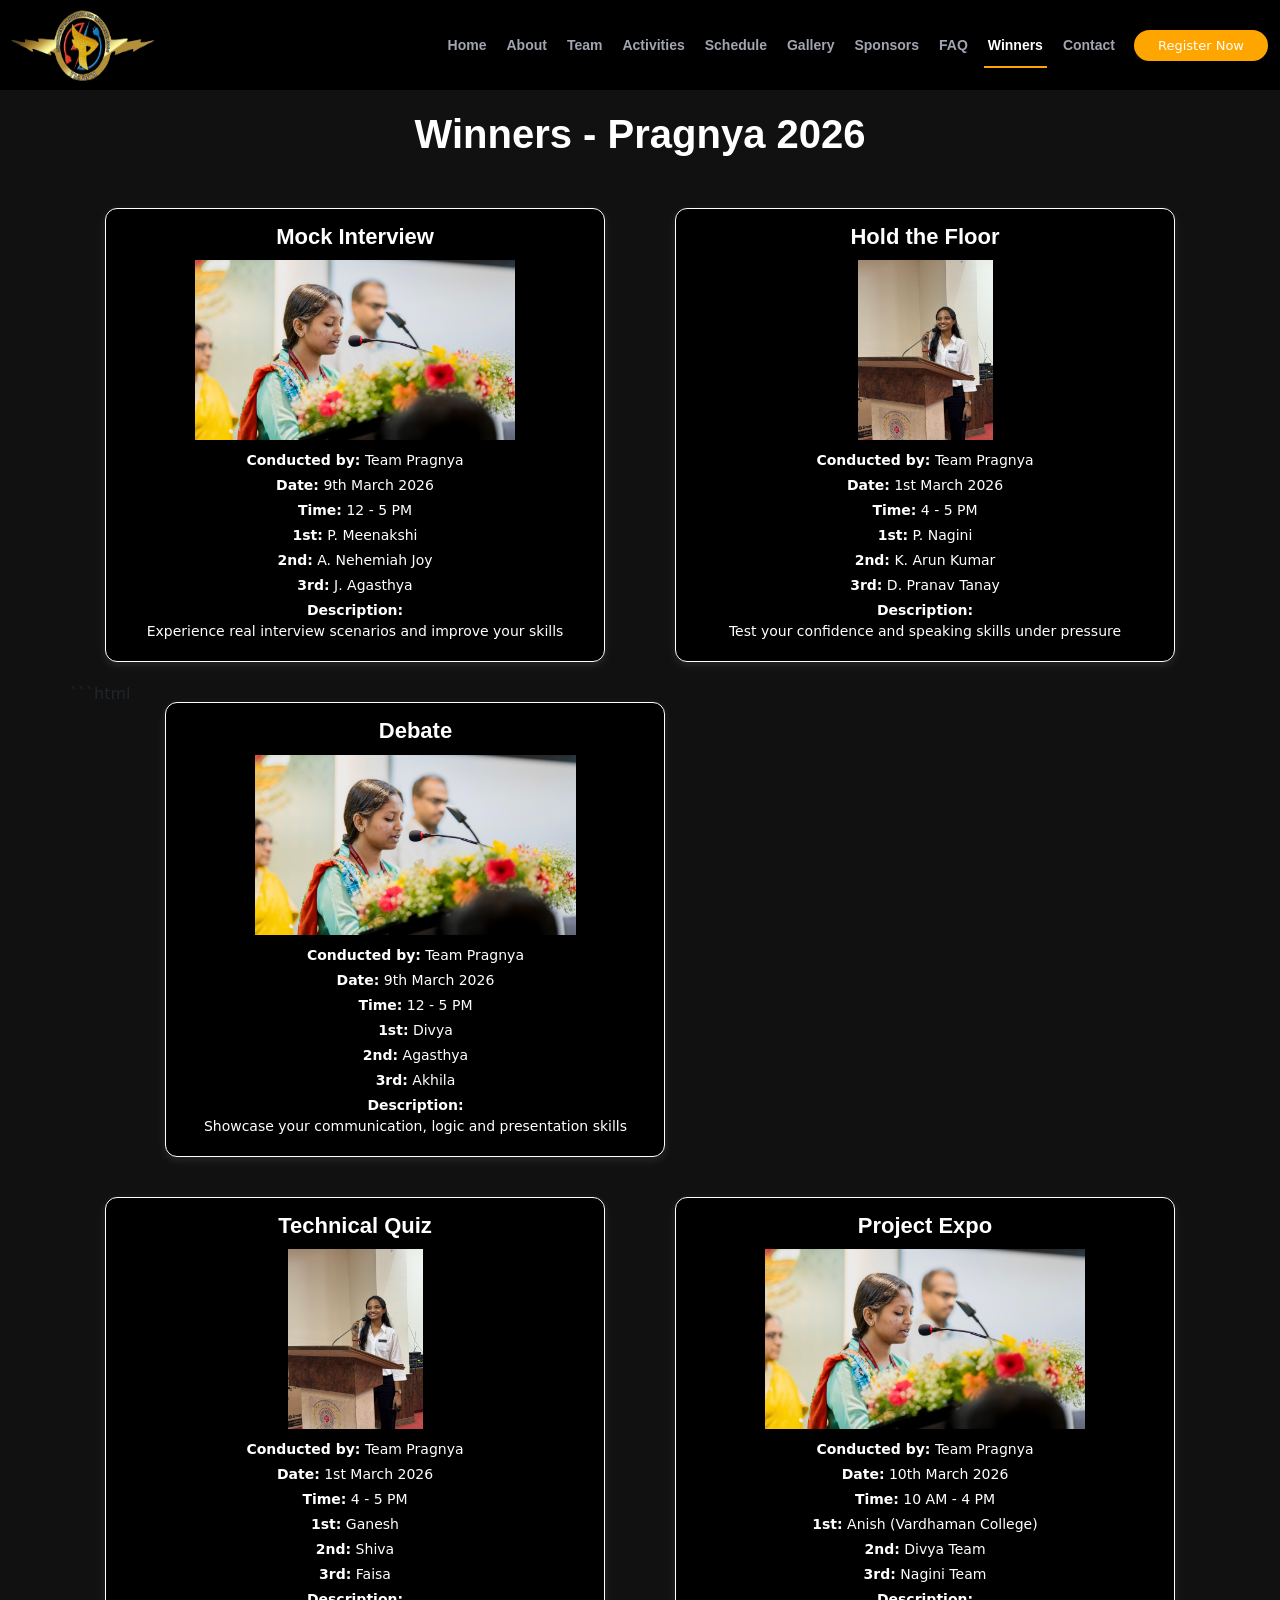
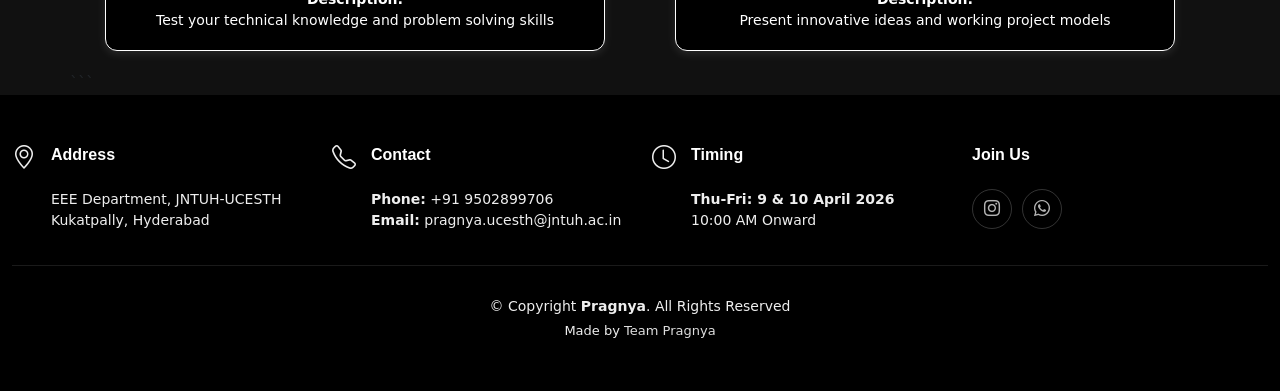
==== commit 7853cc93: "Update winners.html" ====
--- a/pages/activities/winners.html
+++ b/pages/activities/winners.html
@@ -160,6 +160,63 @@
       </div>
     </div>
 
+    ```html
+<!-- Debate -->
+<div class="col-12 col-md-6">
+  <div class="winner-card">
+    <h3>Debate</h3>
+    <img src="../../assets/img/meen.jpeg" class="winner-img">
+    <p><strong>Conducted by:</strong> Team Pragnya</p>
+    <p><strong>Date:</strong> 9th March 2026</p>
+    <p><strong>Time:</strong> 12 - 5 PM</p>
+
+    <p><strong>1st:</strong> Divya</p>
+    <p><strong>2nd:</strong> Agasthya</p>
+    <p><strong>3rd:</strong> Akhila</p>
+
+    <p><strong>Description:</strong><br>
+    Showcase your communication, logic and presentation skills</p>
+  </div>
+</div>
+
+<!-- Technical Quiz -->
+<div class="col-12 col-md-6">
+  <div class="winner-card">
+    <h3>Technical Quiz</h3>
+    <img src="../../assets/img/idp.jpeg" class="winner-img">
+    <p><strong>Conducted by:</strong> Team Pragnya</p>
+    <p><strong>Date:</strong> 1st March 2026</p>
+    <p><strong>Time:</strong> 4 - 5 PM</p>
+
+    <p><strong>1st:</strong> Ganesh</p>
+    <p><strong>2nd:</strong> Shiva</p>
+    <p><strong>3rd:</strong> Faisa</p>
+
+    <p><strong>Description:</strong><br>
+    Test your technical knowledge and problem solving skills</p>
+  </div>
+</div>
+
+<!-- Project Expo -->
+<div class="col-12 col-md-6">
+  <div class="winner-card">
+    <h3>Project Expo</h3>
+    <img src="../../assets/img/meen.jpeg" class="winner-img">
+    <p><strong>Conducted by:</strong> Team Pragnya</p>
+    <p><strong>Date:</strong> 10th March 2026</p>
+    <p><strong>Time:</strong> 10 AM - 4 PM</p>
+
+    <p><strong>1st:</strong> Anish (Vardhaman College)</p>
+    <p><strong>2nd:</strong> Divya Team</p>
+    <p><strong>3rd:</strong> Nagini Team</p>
+
+    <p><strong>Description:</strong><br>
+    Present innovative ideas and working project models</p>
+  </div>
+</div>
+```
+
+
   </div>
 </div>
 
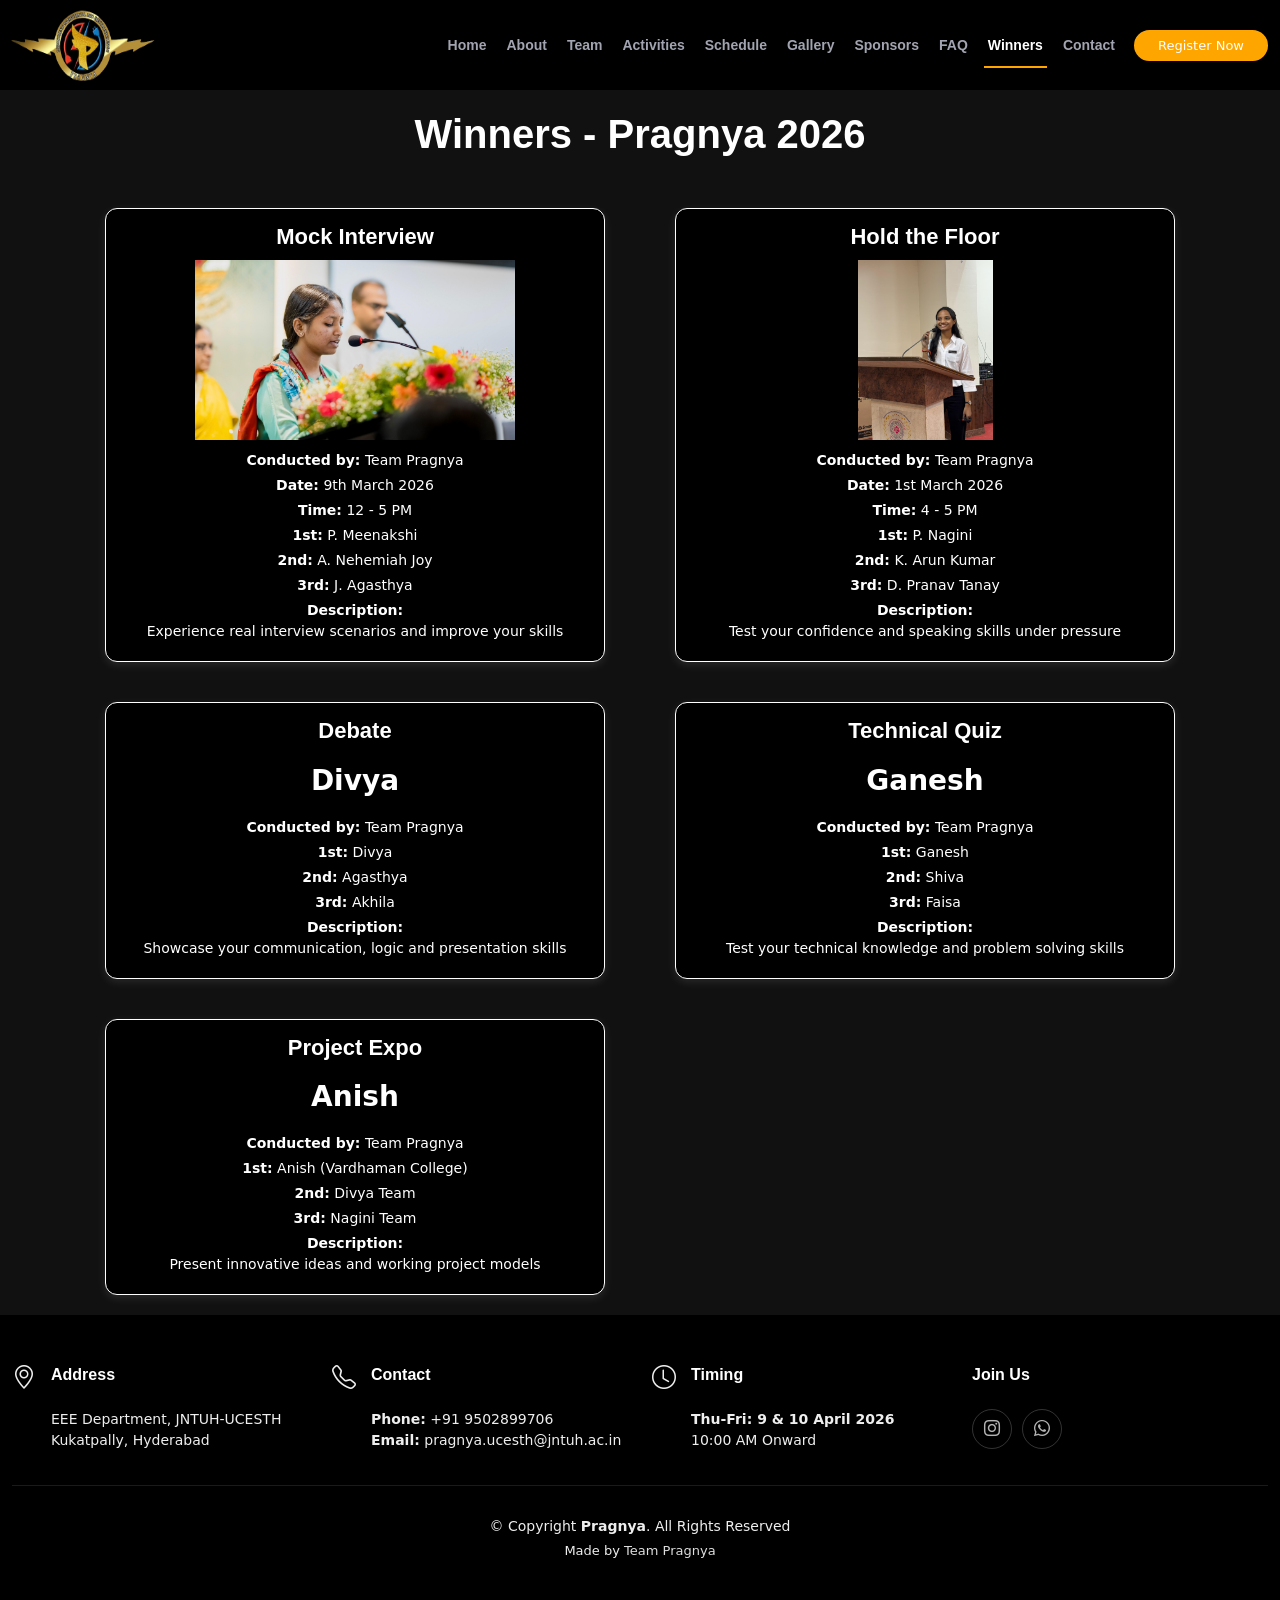
==== commit 7dfad355: "Update winners.html" ====
--- a/pages/activities/winners.html
+++ b/pages/activities/winners.html
@@ -160,16 +160,17 @@
       </div>
     </div>
 
-    ```html
+
 <!-- Debate -->
 <div class="col-12 col-md-6">
   <div class="winner-card">
     <h3>Debate</h3>
-    <img src="../../assets/img/meen.jpeg" class="winner-img">
+
+    <p class="winner-img" style="font-size:28px; font-weight:bold; margin:15px 0;">
+      Divya
+    </p>
+
     <p><strong>Conducted by:</strong> Team Pragnya</p>
-    <p><strong>Date:</strong> 9th March 2026</p>
-    <p><strong>Time:</strong> 12 - 5 PM</p>
-
     <p><strong>1st:</strong> Divya</p>
     <p><strong>2nd:</strong> Agasthya</p>
     <p><strong>3rd:</strong> Akhila</p>
@@ -183,11 +184,12 @@
 <div class="col-12 col-md-6">
   <div class="winner-card">
     <h3>Technical Quiz</h3>
-    <img src="../../assets/img/idp.jpeg" class="winner-img">
+
+    <p class="winner-img" style="font-size:28px; font-weight:bold; margin:15px 0;">
+      Ganesh
+    </p>
+
     <p><strong>Conducted by:</strong> Team Pragnya</p>
-    <p><strong>Date:</strong> 1st March 2026</p>
-    <p><strong>Time:</strong> 4 - 5 PM</p>
-
     <p><strong>1st:</strong> Ganesh</p>
     <p><strong>2nd:</strong> Shiva</p>
     <p><strong>3rd:</strong> Faisa</p>
@@ -201,11 +203,12 @@
 <div class="col-12 col-md-6">
   <div class="winner-card">
     <h3>Project Expo</h3>
-    <img src="../../assets/img/meen.jpeg" class="winner-img">
+
+    <p class="winner-img" style="font-size:28px; font-weight:bold; margin:15px 0;">
+      Anish
+    </p>
+
     <p><strong>Conducted by:</strong> Team Pragnya</p>
-    <p><strong>Date:</strong> 10th March 2026</p>
-    <p><strong>Time:</strong> 10 AM - 4 PM</p>
-
     <p><strong>1st:</strong> Anish (Vardhaman College)</p>
     <p><strong>2nd:</strong> Divya Team</p>
     <p><strong>3rd:</strong> Nagini Team</p>
@@ -214,7 +217,6 @@
     Present innovative ideas and working project models</p>
   </div>
 </div>
-```
 
 
   </div>
